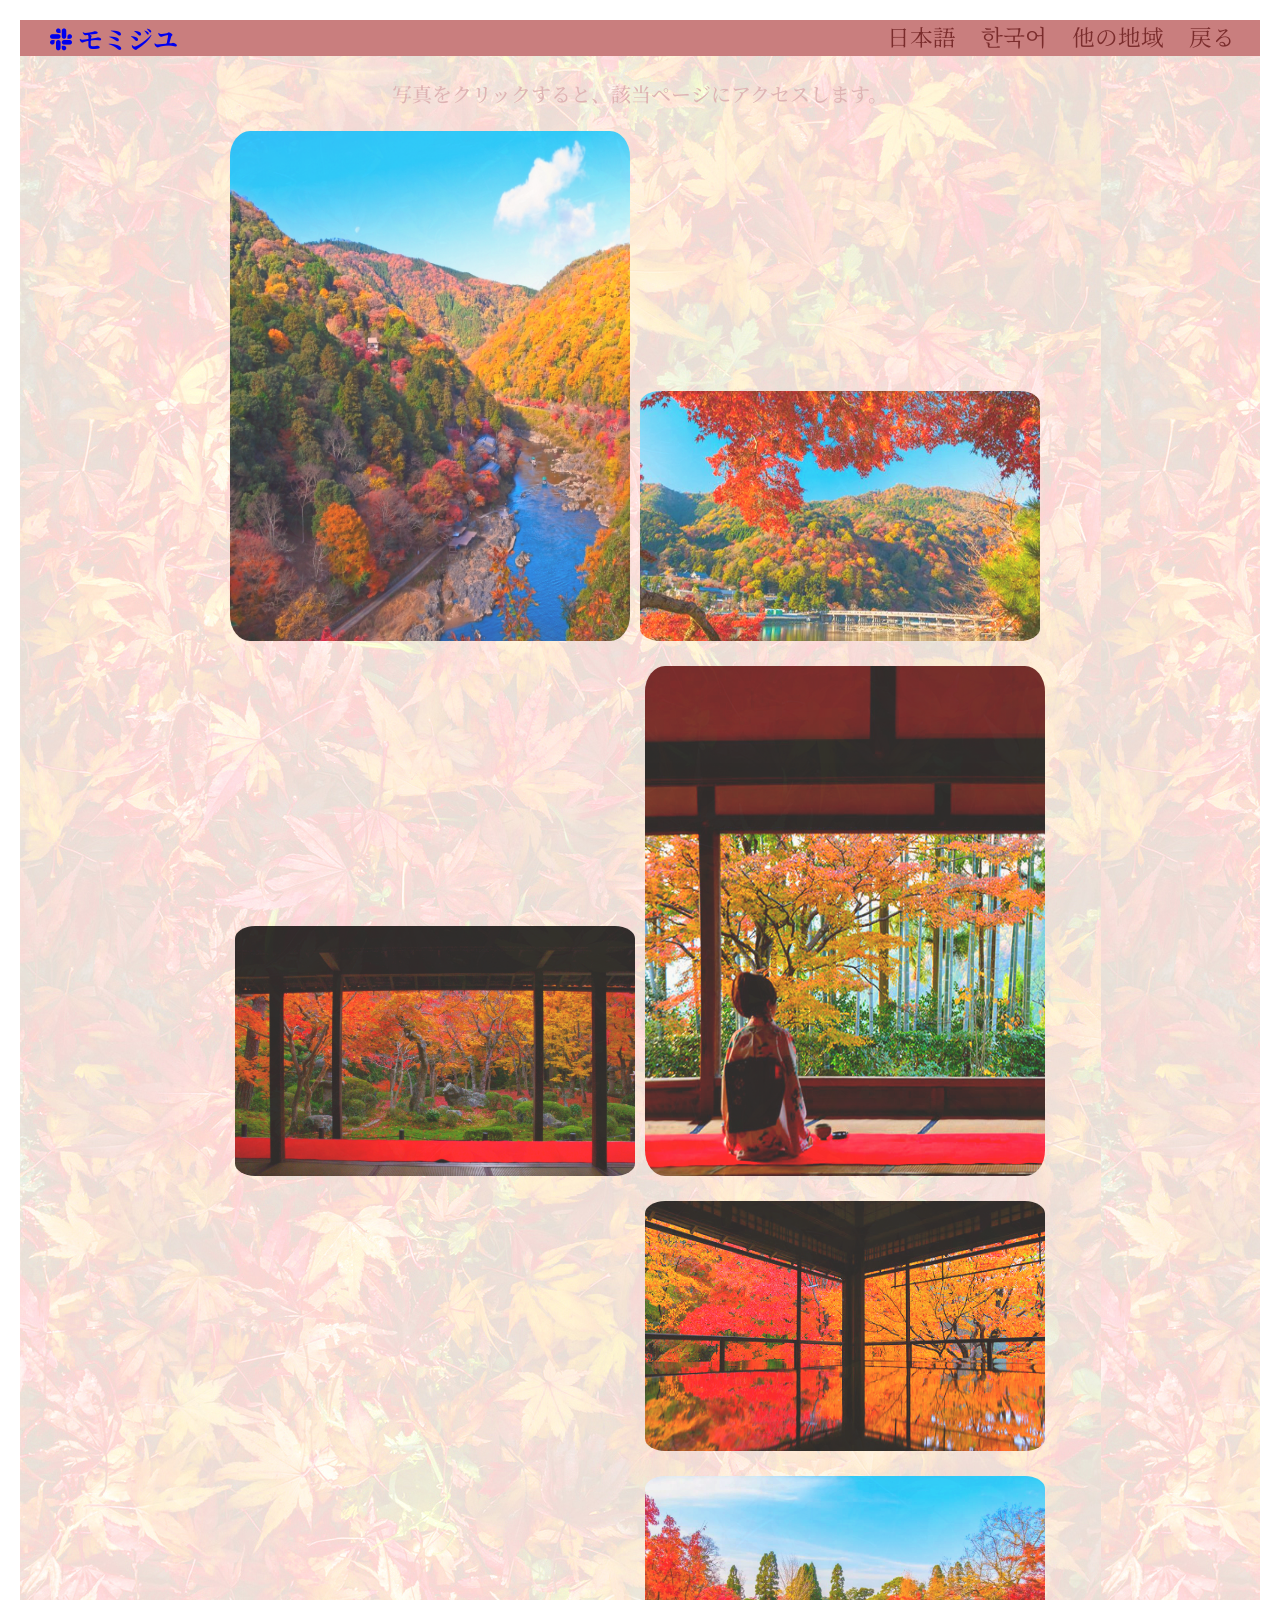
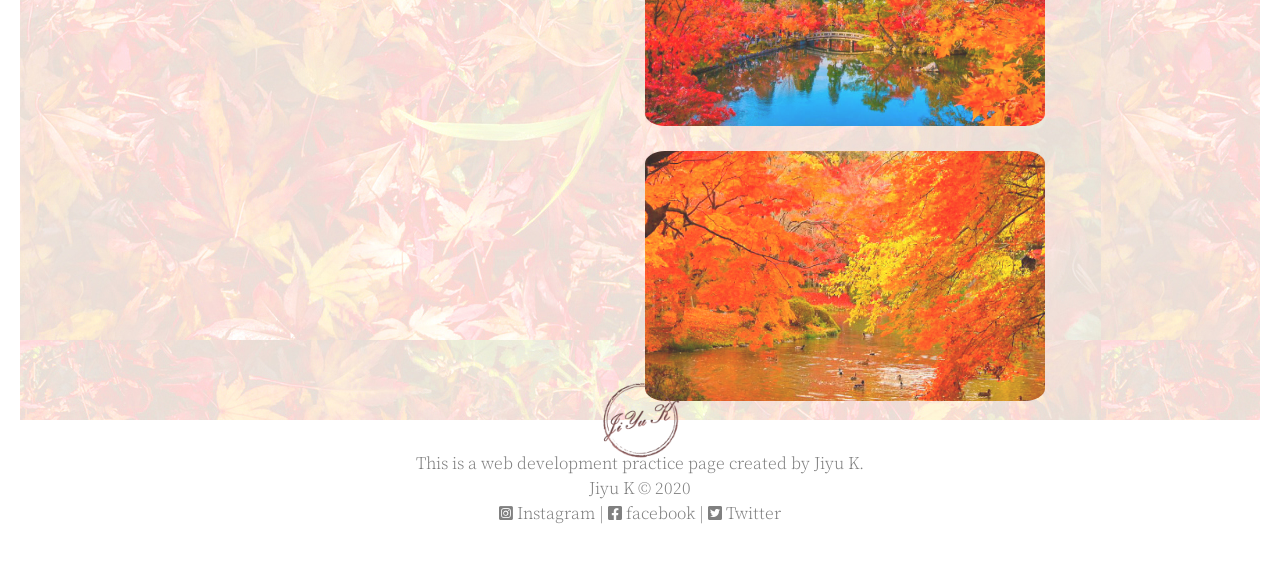
==== kyouto.html @ 4894c9cd "Add files via upload" ====
<!DOCTYPE html>
<html lang="en">
<head>
    
    <meta http-equiv="content-type" content="text/html; charset=utf-8">
        <script src="./jquery-3.5.1.min.js"></script>
        <script>
            $( document ).ready( function() {
              var navOffset = $( '.top_nav' ).offset();
              $( window ).scroll( function() {
                if ( $( document ).scrollTop() > navOffset.top ) {
                  $( '.top_nav' ).addClass( 'navFixed' );
                }
                else {
                  $( '.top_nav' ).removeClass( 'navFixed' );
                }
              });
            } );

            
          </script>
        <link href="https://fonts.googleapis.com/css2?family=Noto+Serif+JP:wght@200&display=swap" rel="stylesheet">
        <link rel="stylesheet" href="https://cdnjs.cloudflare.com/ajax/libs/font-awesome/5.14.0/css/all.min.css">
        <link href="https://fonts.googleapis.com/css2?family=Noto+Serif+KR:wght@300&display=swap" rel="stylesheet">
    <title>Document</title>
</head>
<style>
    .loader_background {
                width: 100%;
                height: 120%;
                margin-top: -20px;
                background-color: rgb(255, 255, 255);
                display: block;
                position: fixed;
                z-index: 100;
                text-align: center;
            }
            .loader {
                border: 18px solid #deb3b3; /* Light grey */
                border-top: 18px solid #be5d5d; /* Blue */
                border-radius: 50%;
                position: fixed;
                left: 50%;
                top: 50%;
                transform: translate(-50%, -50%);
                width: 180px;
                height: 180px;
                animation: spin 2s linear infinite;
            }
            @keyframes spin {
                0% {
                    transform: translate(-50%, -50%) rotate(0deg);
                }
                100% {
                    transform: translate(-50%, -50%) rotate(360deg);
                }
            }
/**//**//**//**//**//**//**//**//**//**//**//**//**//**//**//**//**//**//**//**//**//**//**//**//**//**/
    a {
        text-decoration: none;
    }
    body {
        margin: 20px; font-family: 'Noto Serif JP', 'Noto Serif KR' ;
        text-align: center;
    }
    .page_back {
        background-image: url('page_back.jpg');
                width: 100%;
                height: 2000px;
                position: relative;
                margin-top: 20px;
    }

    .stamp {
        position: absolute;
                width: 80px; height: 80px;
                left: 50%; top: 100%;
                transform: translate(-50%, -50%);
                z-index: 98;
    }
    .momijiyu {
        font-size: 25px;
                margin-left: 10px;
                padding-top: 0;
                color: #deb3b3;
                font-weight: bold;
                padding-left: 20px;
                
    }
    .top_nav {
                display: flex;
                padding-top: 0;
                background-color: #c97e7e;
                justify-content: space-between;
                z-index: 98;
                transition: 0.3s;
                
            }
    .navFixed {
               position: fixed;
               top: 0px; left: 0px;
               width: 100%;
               z-index: 99;
               background-color: rgba(255, 0, 0, 0);
                }
    .momijiyu a:visited {
        color: #deb3b3;
    }

    .top_nav #menu a {
                margin-right: 25px;
                cursor: pointer;
                color: #7a2c2c;
                font-size: 17pt;
                transition: 0.5s;
                text-align: center;
            }

     .top_nav #menu a:hover {
                color: beige;
                background-color: #b14949;
                border-radius:30%;
            }

    #menu, #sub_menu {margin: 0; padding: 0; list-style-type: none; z-index: 99;}

    #menu > li {float: left;}

    #menu > li > a {
        display: block; 
        text-align: center;
        text-decoration: none;
    }

    #sub_menu {
        position: absolute;
        opacity: 0;
        visibility: hidden;
        transition: 1s;
    }

    #sub_menu > li {
        padding: 10px;
        border-bottom: 1px solid gray;
        
    }

    #sub_menu > li > a {
        text-decoration: none;
        font-size: 12pt;
    }

    #menu > li:hover #sub_menu {
        opacity: 1;
        visibility: visible;
    }




/**//**//**//**//**/
    .click {
        animation: blink-animation 2s ease-in-out infinite;
        margin-top: 20px;
        font-size: 15pt;
        text-align: center;
        color: #deb3b3;
        font-weight: 500;

    }
    .box {
        display: inline-flex;
       
    }
    .box1 {
        
        left: 50%;
        width: 400px;
        position: relative;
        
    }
    .box1 > .photo_width_frame {
        width: 400px; height: 250px;
        overflow: hidden;
        margin-top: 10px;
        

    }
    .box1 > .photo_width_frame img{
        width: 400px; height: 300px;
        display: flex;
        position: relative;
        bottom: 10px;

    }

    .box1 img, .box2 img {
        opacity: 0.8;
        filter: saturate(150%);
        transition: 0.5s;
    }

   
    .box1 iframe, .box1 .photo_width_frame {
        display: flex;
        position: relative;
        border-radius: 5%;
    }
    .box2 {
        
        right: 50%;
        width: 400px; 
        position: relative;
        margin-right: 10px;
    }
    .box2 > .photo_height_frame {
        width: 400px; height: 510px;
        overflow: hidden;
        border-radius: 5%;
        
    }

    .box2 > .photo_height_frame img {
        height: 550px; width: 600px;
        position: relative;

        
    }
    /**//**//**//**//**//**//**//**//**//**//**//**//**//**//**//**/

    .box_2 {
        
        display: inline-flex;
        margin-top: 20px;
       
        
    }

    .box3 {
        
        left: 0%;
        width: 400px;
        position: relative;
        
    }
    .box3 > .photo_width_frame {
        width: 400px; height: 250px;
        overflow: hidden;
        margin-top: 10px;
        

    }
    .box3 > .photo_width_frame img{
        width: 400px; height: 300px;
        display: flex;
        position: relative;
        bottom: 10px;

    }

    .box3 img, .box4 img {
        opacity: 0.8;
        filter: saturate(150%);
        transition: 0.5s;
    }

    img:hover {
        opacity: 1;
    }
    .box3 iframe, .box3 .photo_width_frame {
        display: flex;
        position: relative;
        border-radius: 5%;
    }
    .box4 {
        
        right: 0%;
        width: 400px;
        position: relative;
        margin-left: 10px;
    }
    .box4 > .photo_height_frame {
        width: 400px; height: 510px;
        overflow: hidden;
        border-radius: 5%;
        
    }

    .box4 > .photo_height_frame img {
        height: 550px; width: 700px;
        position: relative; }
/**//**//**//**//**//**//**//**//**//**//**//**//**//**//**//**//**//**//**//**/
    
    .box_3 {
        
        display: inline-flex;
        margin-top: 20px;
        }

    .box5 {
       
        left: 0%;
        width: 820px;
        position: relative;

        
    }
    .box5 > .photo_width_frame {
        width: 400px; height: 250px;
        overflow: hidden;
        margin-left: 5px;
       
    
        

    }
    .box5 > .photo_width_frame img{
        width: 400px; height: 300px;
        display: flex;
        position: relative;
        bottom: 10px;

    }

    .box5 img {
        opacity: 0.8;
        filter: saturate(150%);
        transition: 0.5s;
    }

    img:hover {
        opacity: 1;
    }

    
    .box5 iframe, .box5 .photo_width_frame {
        display: inline-flex;
        position: relative;
        border-radius: 5%;   
    }
/**//**//**//**//**//**//**//**//**//**//**//**//**//**//**//**/
    .copyright {
               text-align: center;
                line-height: 25px;
                color: gray;
                padding-top: 30px;
                padding-bottom: 20px;
                font-weight: 200;
            }

     .copyright a {
             text-decoration: none;
             COLOR: GRAY;
            }
     .copyright a:visited {
            color: gray;
            }
/**//**//**//**//**//**//**//**//**//**//**//**//**//**//**//**/
          

@keyframes blink-animation {
  0% {color: #deb3b3}
  50% {color:#c97e7e}
}
</style>
<body>
    <div class="loader_background">
        <div class="loader"></text>
    </div>
</html></div><script>
$(window).on('load', function () {
    $('.loader').fadeOut();
    $('.loader_background').fadeOut();
});</script>
    <div class="page_back">
        <nav class="top_nav">
            <text class="momijiyu"><a href="index.html">
                <i class="fab fa-slack"></i>
                モミジユ</a>
            </text>
            <ul id="menu">
                <li><a class="japanese">日本語</a></li>
                <li><a class="korean">한국어</a></li>
                <li><a class="another_site">他の地域</a>
                    <ul id="sub_menu">
                        <li class="kyouto_menu"><a href="oosaka.html">大阪</a></li>
                        <li class="nara_menu"><a href="nara.html">奈良</a></li>
                        <li class="siga_menu"><a href="siga.html">滋賀</a></li>
                    </ul></li>  
                
                <li><a href="index.html" class="modoru">戻る</a></li>
            </ul>
        </nav>
        <br><img src="stamp.png" class="stamp">
        <span class="click">写真をクリックすると、該当ページにアクセスします。</span><br><br>
     <div class="box">
      <div class="box1">
        <iframe src="https://www.google.com/maps/embed?pb=!1m18!1m12!1m3!1d13071.56153607329!2d135.65801826977543!3d35.009449!2m3!1f0!2f0!3f0!3m2!1i1024!2i768!4f13.1!3m3!1m2!1s0x6001075451efd3e3%3A0xabaad64f597b014c!2sArashiyama!5e0!3m2!1sko!2skr!4v1599610097033!5m2!1sko!2skr" width="400" height="250" frameborder="0" style="border:0;" allowfullscreen="" aria-hidden="false" tabindex="0"></iframe>
        <div class="photo_width_frame"><a href="https://ja.wikipedia.org/wiki/%E5%B5%90%E5%B1%B1" target="_blank"><img src="arasiyama_width.jpg"></div>
      </div></a>
      <div class="box2">
        <div class="photo_height_frame"><div class="photo_height"><a href="https://ja.wikipedia.org/wiki/%E5%B5%90%E5%B1%B1" target="_blank"><img src="arasiyama_height.jpg"></a></div></div>
      </div></div></a>

<br>
        <div class="box_2">
        <div class="box3">
            <iframe src="https://www.google.com/maps/embed?pb=!1m18!1m12!1m3!1d12144.540003022628!2d135.82711485956122!3d35.12018237118451!2m3!1f0!2f0!3f0!3m2!1i1024!2i768!4f13.1!3m3!1m2!1s0x6001a129dfb5fde3%3A0xecc25ab559a9fa38!2z7Zi47IS87J24!5e0!3m2!1sko!2skr!4v1599610619337!5m2!1sko!2skr" width="400" height="250" frameborder="0" style="border:0;" allowfullscreen="" aria-hidden="false" tabindex="0"></iframe>
            <div class="photo_width_frame"><a href="http://www.hosenin.net/" target="_blank"><img src="hosen_width.jpg"></div>
          </div></a>
          <div class="box4">
            <div class="photo_height_frame"><div class="photo_height"><a href="http://www.hosenin.net/" target="_blank"><img src="hosen_height.jpg"></a></div></div>
    </div></div></a>

<br>
    <div class="box_3">
        <div class="box5">
            <iframe src="https://www.google.com/maps/embed?pb=!1m18!1m12!1m3!1d3265.731089922155!2d135.80652871424948!3d35.06346167121255!2m3!1f0!2f0!3f0!3m2!1i1024!2i768!4f13.1!3m3!1m2!1s0x600109c2848b9b5d%3A0xc85f1b46624ab348!2z66Oo66as7L2U7J24!5e0!3m2!1sko!2skr!4v1599610721845!5m2!1sko!2skr" width="400" height="250" frameborder="0" style="border:0;" allowfullscreen="" aria-hidden="false" tabindex="0"></iframe>
            <div class="photo_width_frame"><a href="http://rurikoin.komyoji.com/" target="_blank"><img src="ruricoin_width.jpg"></div>
          </div></a></div>
<br>
    <div class="box_3">
        <div class="box5">
            <iframe src="https://www.google.com/maps/embed?pb=!1m18!1m12!1m3!1d3267.7104551307816!2d135.7930547142476!3d35.013952523886246!2m3!1f0!2f0!3f0!3m2!1i1024!2i768!4f13.1!3m3!1m2!1s0x60010918b2b38d17%3A0x1c9705a093b0ad54!2z7KCg66aw7KeAICjsl5DsnbTsubjrj4Qp!5e0!3m2!1sko!2skr!4v1599610886677!5m2!1sko!2skr" width="400" height="250" frameborder="0" style="border:0;" allowfullscreen="" aria-hidden="false" tabindex="0"></iframe>
            <div class="photo_width_frame"><a href="http://www.eikando.or.jp/" target="_blank"><img src="zenrinji_width.jpg"></div>
          </div></a></div>
<br>
    <div class="box_3">
        <div class="box5">
            <iframe src="https://www.google.com/maps/embed?pb=!1m18!1m12!1m3!1d26130.775790571453!2d135.76367163506745!3d35.048063326107496!2m3!1f0!2f0!3f0!3m2!1i1024!2i768!4f13.1!3m3!1m2!1s0x6001081b1979efd5%3A0x9bba6e81c2248ac5!2z6rWQ7Yag67aA66a97Iud66y87JuQ!5e0!3m2!1sko!2skr!4v1599611022570!5m2!1sko!2skr" width="400" height="250" frameborder="0" style="border:0;" allowfullscreen="" aria-hidden="false" tabindex="0"></iframe>
          <div class="photo_width_frame"><a href="http://www.pref.kyoto.jp/plant/" target="_blank"><img src="kyoutosyoku_width.jpg"></div>
        </div></a></div></div>
    <div class="copyright">
        This is a web development practice page created by Jiyu K.
        <br>Jiyu K © 2020
        <br><a href="https://www.instagram.com/zyuzyuzyu_/?hl=ko" target="_blank"><i class="fab fa-instagram-square"></i>  Instagram</a> 
           |  <a href="https://www.facebook.com/people/%EA%B9%80%EC%A7%80%EC%9C%A0/100003686183487" target="_blank"><i class="fab fa-facebook-square"></i>  facebook</a> 
           |  <a href="#"></a><i class="fab fa-twitter-square"></i>  Twitter</a></div>
        
  

        



 
        <script>
       
            $(document).ready(function(){
                $(".korean").click(function(){
                    $(".click").html("사진을 클릭하면 해당 페이지로 연결됩니다.");
                    $(".another_site").html("다른 지역");
                    $(".kyouto_menu").html("<a href='oosaka.html'>오사카</a>");
                    $(".nara_menu").html("<a href='nara.html'>나라</a>");
                    $(".siga_menu").html("<a href='siga.html'>시가</a>");
                    $(".modoru").html("뒤로");
                    

                });
               
                $(".japanese").click(function(){
                    $(".click").html("写真をクリックすると、該当ページにアクセスします。");
                    $(".another_site").html("他の地域");
                    $(".kyouto_menu").html("<a href='oosaka.html'>大阪</a>");
                    $(".nara_menu").html("<a href='nara.html'>奈良</a>");
                    $(".siga_menu").html("<a href='siga.html'>滋賀</a>");
                    $(".modoru").html("戻る");
        
                });
            });
        </script>
</body>
</html>
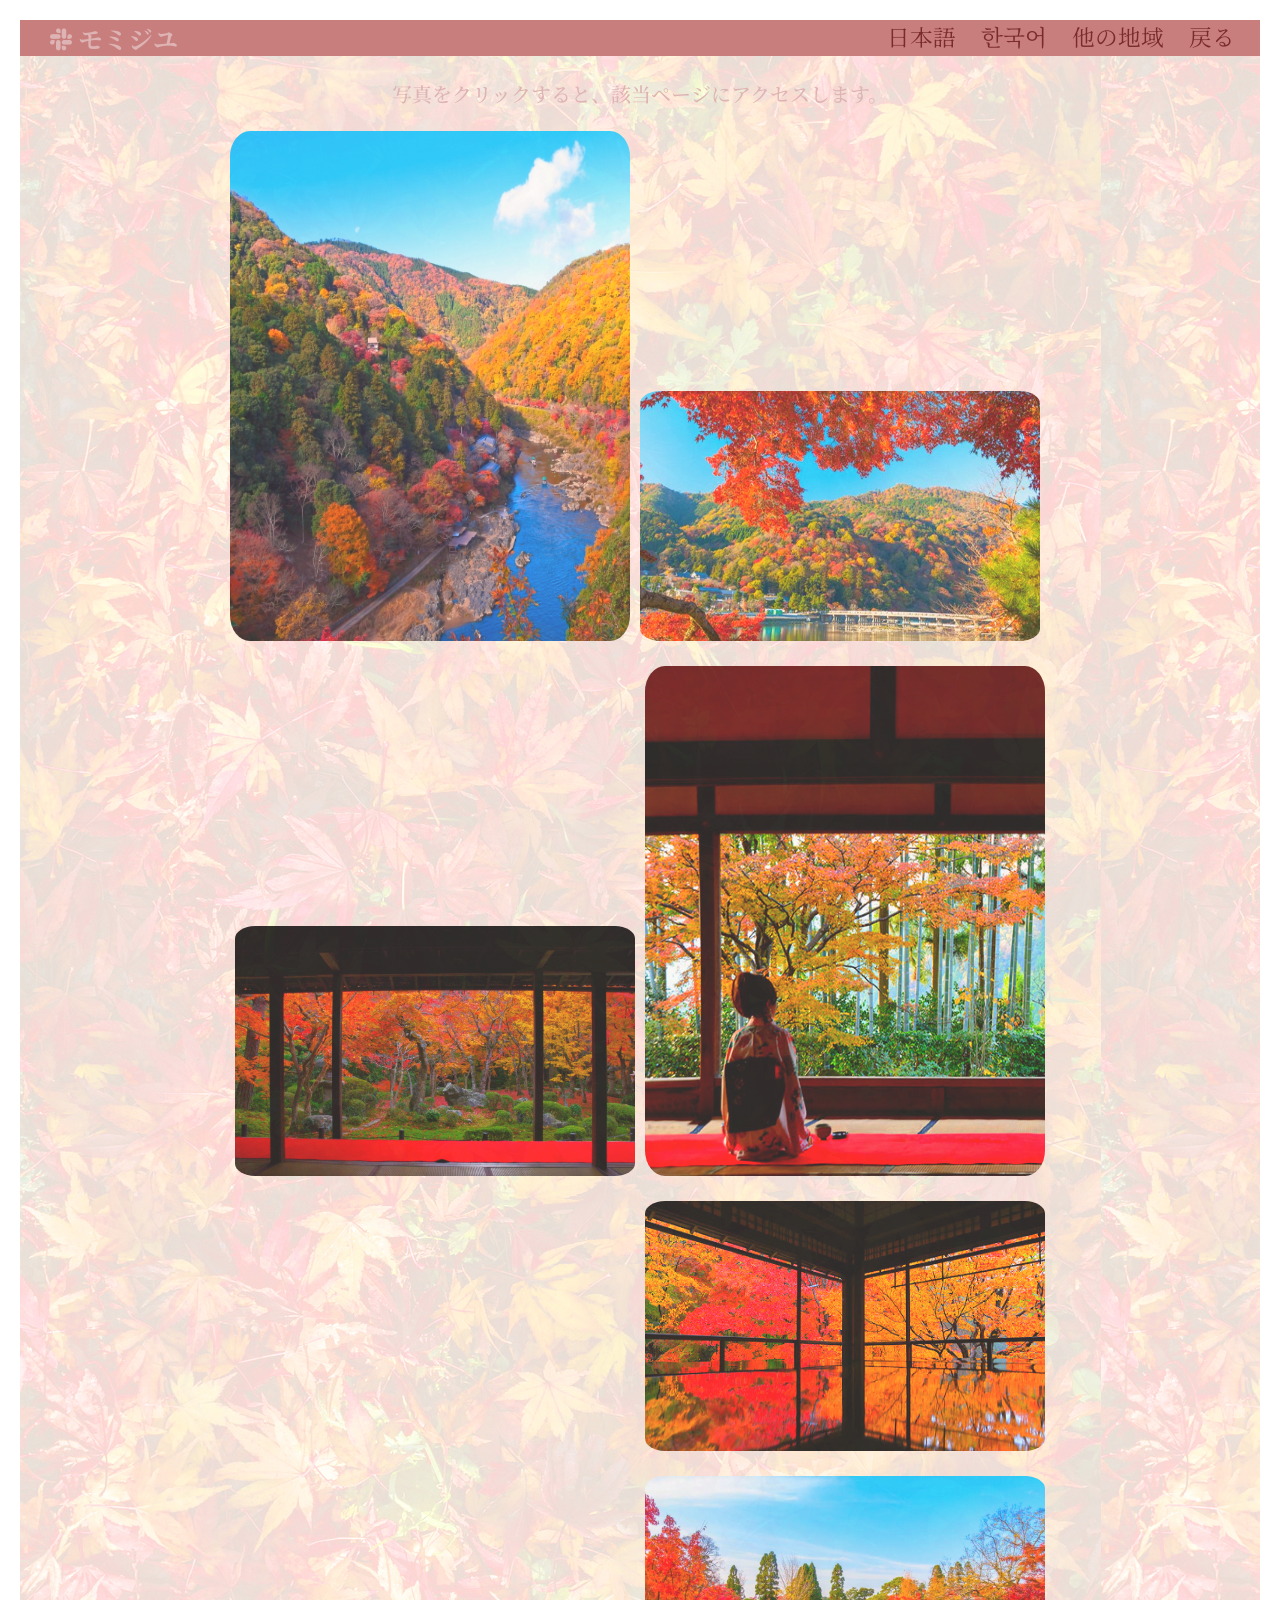
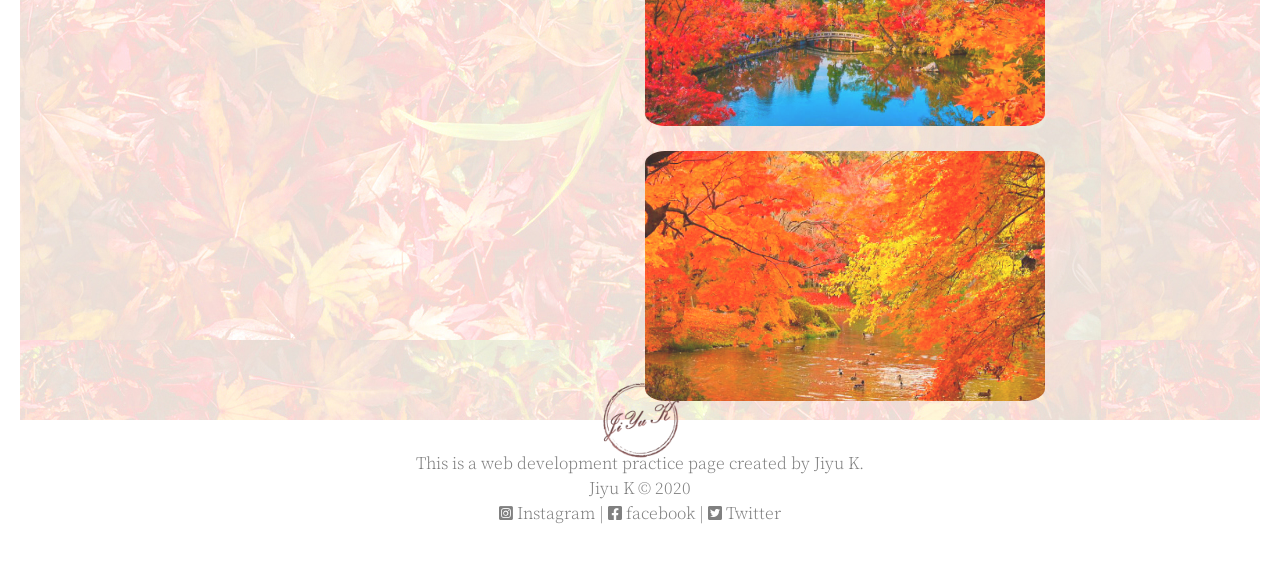
==== commit a664442a: "Add files via upload" ====
--- a/kyouto.html
+++ b/kyouto.html
@@ -2,6 +2,7 @@
 <html lang="en">
 <head>
     
+    <link rel="stylesheet" href="to_top.css">
     <meta http-equiv="content-type" content="text/html; charset=utf-8">
         <script src="./jquery-3.5.1.min.js"></script>
         <script>
@@ -106,7 +107,9 @@
     .momijiyu a:visited {
         color: #deb3b3;
     }
-
+    .momijiyu a {
+        color:  #deb3b3;
+    }
     .top_nav #menu a {
                 margin-right: 25px;
                 cursor: pointer;
@@ -356,6 +359,7 @@
             color: gray;
             }
 /**//**//**//**//**//**//**//**//**//**//**//**//**//**//**//**/
+
           
 
 @keyframes blink-animation {
@@ -436,7 +440,8 @@
         <br><a href="https://www.instagram.com/zyuzyuzyu_/?hl=ko" target="_blank"><i class="fab fa-instagram-square"></i>  Instagram</a> 
            |  <a href="https://www.facebook.com/people/%EA%B9%80%EC%A7%80%EC%9C%A0/100003686183487" target="_blank"><i class="fab fa-facebook-square"></i>  facebook</a> 
            |  <a href="#"></a><i class="fab fa-twitter-square"></i>  Twitter</a></div>
-        
+        <a id="back-to-top" href="#">Topへ</a>
+        <script async src="to_top.js"></script>
   
 
         
@@ -454,6 +459,7 @@
                     $(".nara_menu").html("<a href='nara.html'>나라</a>");
                     $(".siga_menu").html("<a href='siga.html'>시가</a>");
                     $(".modoru").html("뒤로");
+                    $("#back-to-top").html("Top으로");
                     
 
                 });
@@ -465,9 +471,47 @@
                     $(".nara_menu").html("<a href='nara.html'>奈良</a>");
                     $(".siga_menu").html("<a href='siga.html'>滋賀</a>");
                     $(".modoru").html("戻る");
+                    $("#back-to-top").html("Topへ");
         
                 });
             });
+
+            var btt=document.getElementById('back-to-top'),
+                documentElement = document.documentElement,
+                offset, scrollLocation, docHeight;
+            docHeight = Math.max(documentElement.scrollHeight,documentElement.offsetHeight);
+            if (docHeight != 0) {
+                offset = docHeight / 15;
+            }
+            window.addEventListener('scroll',function () {
+               scrollLocation= documentElement.scrollTop; //scrollTop=>스크롤양
+                console.log(scrollLocation);
+
+                
+                if(scrollLocation > offset) { 
+                    btt.className = 'visible';
+                }else {
+                    btt.className = ''; 
+                }
+
+                
+            });
+
+            btt.addEventListener('click', function(st) {
+                st.preventDefault();
+                scrollToTop();
+            });
+
+            function scrollToTop () {
+                var scrollInterval = setInterval (function () {
+                    if(scrollLocation != 0) {
+                        window.scrollBy(0,-55);
+                    } else {
+                        clearInterval(scrollInterval);
+                    }
+                }, 15);
+            }
         </script>
+
 </body>
 </html>
--- a/to_top.css
+++ b/to_top.css
@@ -0,0 +1,29 @@
+#back-to-top {
+    position: fixed;
+    bottom: 5%;
+    right: 3%;
+    background-color: #deb3b3;
+    color: #c97e7e;
+    border: none;
+    border-radius: 10%;
+    padding-top: 5px; padding-bottom: 10px;
+    padding-left:  5px; padding-right: 5px;
+    cursor: pointer;
+    font-weight: 700;
+    transition: all 0.3s ease-in-out;
+    display: inline-block;
+    text-decoration: none;
+    font-size: 15pt;
+    opacity: 0;
+    
+}
+
+#back-to-top:hover {
+    background-color: #c97e7e;
+    color: #deb3b3;
+}
+
+#back-to-top.visible {
+    opacity: 1;
+}
+      
